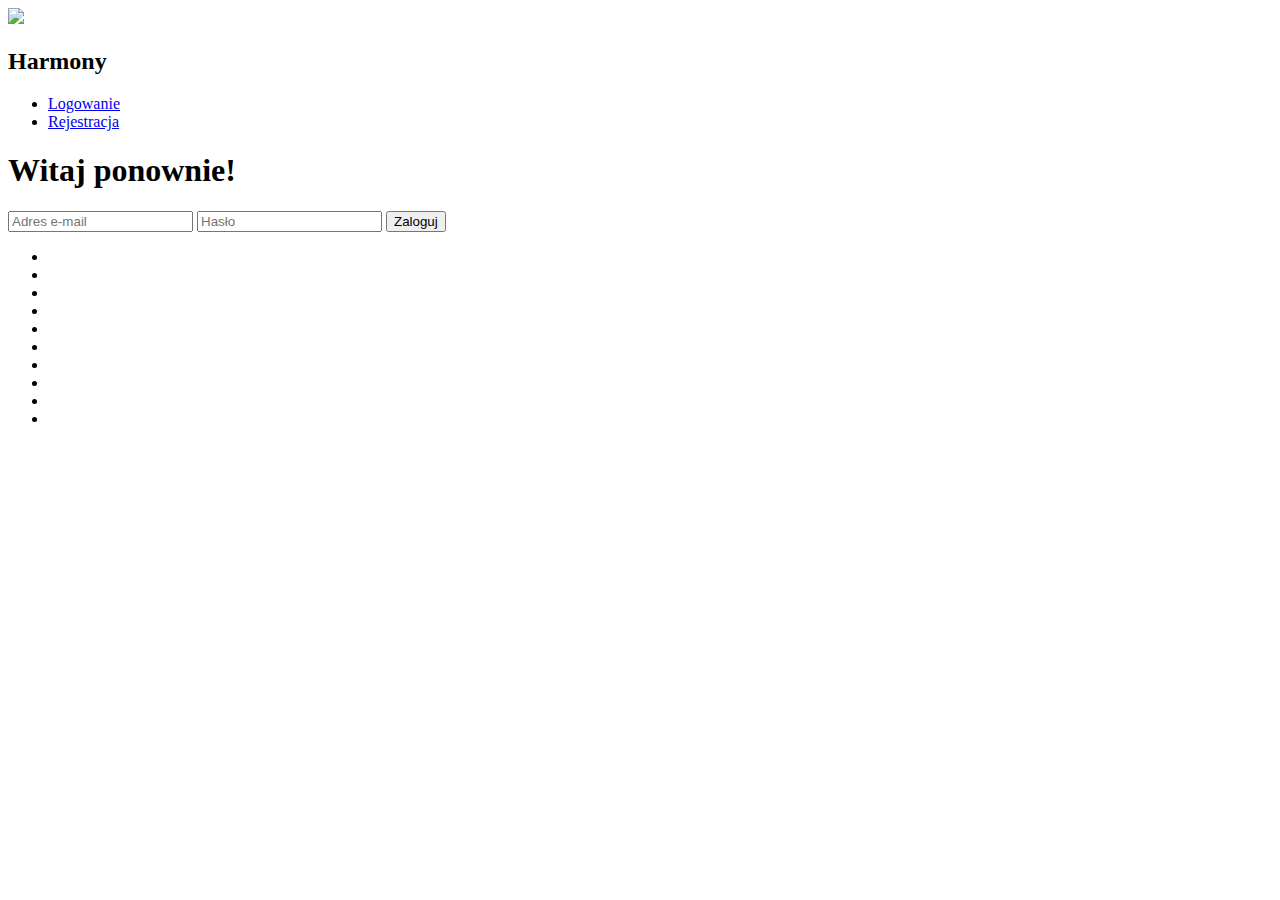
==== front-end/index.html @ e16ac70d "Add files via upload" ====
<!DOCTYPE html>
<html lang="en">
  <head>
    <meta charset="utf-8">
    <meta http-equiv="X-UA-Compatible" content="IE=edge">
    <meta name="viewport" content="width=device-width, initial-scale=1">
    <!-- The above 3 meta tags *must* come first in the head; any other head content must come *after* these tags -->
    <title>Bootstrap 101 Template</title>

    <!-- Bootstrap -->
    <link href="css/bootstrap.min.css" rel="stylesheet">
    <link href="css/style.css" rel="stylesheet">
    <link href="css/login.css" rel="stylesheet">

    <!-- HTML5 shim and Respond.js for IE8 support of HTML5 elements and media queries -->
    <!-- WARNING: Respond.js doesn't work if you view the page via file:// -->
    <!--[if lt IE 9]>
      <script src="https://oss.maxcdn.com/html5shiv/3.7.2/html5shiv.min.js"></script>
      <script src="https://oss.maxcdn.com/respond/1.4.2/respond.min.js"></script>
    <![endif]-->
  </head>
  <body>
      <div class="wrapper">
      <header>
        <div class="container container-custom">
            <div class="col-md-12" id="panel-top">
                <div class="col-xs-6">
                    <img src="img/logo.png" class="img-responsive">
                    <h2>Harmony</h2>
                </div>
                <div class="col-xs-6">
                    <ul class="pull-right">
                        <li><a href="index.html">Logowanie</a></li>
                        <li><a href="rejestracja.html">Rejestracja</a></li>
                    </ul>
                </div>
            </div>
            <div class="col-md-12" id="panel-body">
                <h1 class="text-center">Witaj <span>ponownie!</span></h1>
                
            <form class="form">
                <input type="text" placeholder="Adres e-mail">
                <input type="password" placeholder="Hasło">
                <button type="submit" id="login-button">Zaloguj</button>
            </form>

            </div>
        </div>
      </header>
      
      <ul class="bg-bubbles">
		<li></li>
		<li></li>
		<li></li>
		<li></li>
		<li></li>
		<li></li>
		<li></li>
		<li></li>
		<li></li>
		<li></li>
      </ul>
</div>
    <!-- jQuery (necessary for Bootstrap's JavaScript plugins) -->
    <script src="https://ajax.googleapis.com/ajax/libs/jquery/1.11.3/jquery.min.js"></script>
      <script src="js/main.js"></script>
    <!-- Include all compiled plugins (below), or include individual files as needed -->
    <script src="js/bootstrap.min.js"></script>
  </body>
</html>
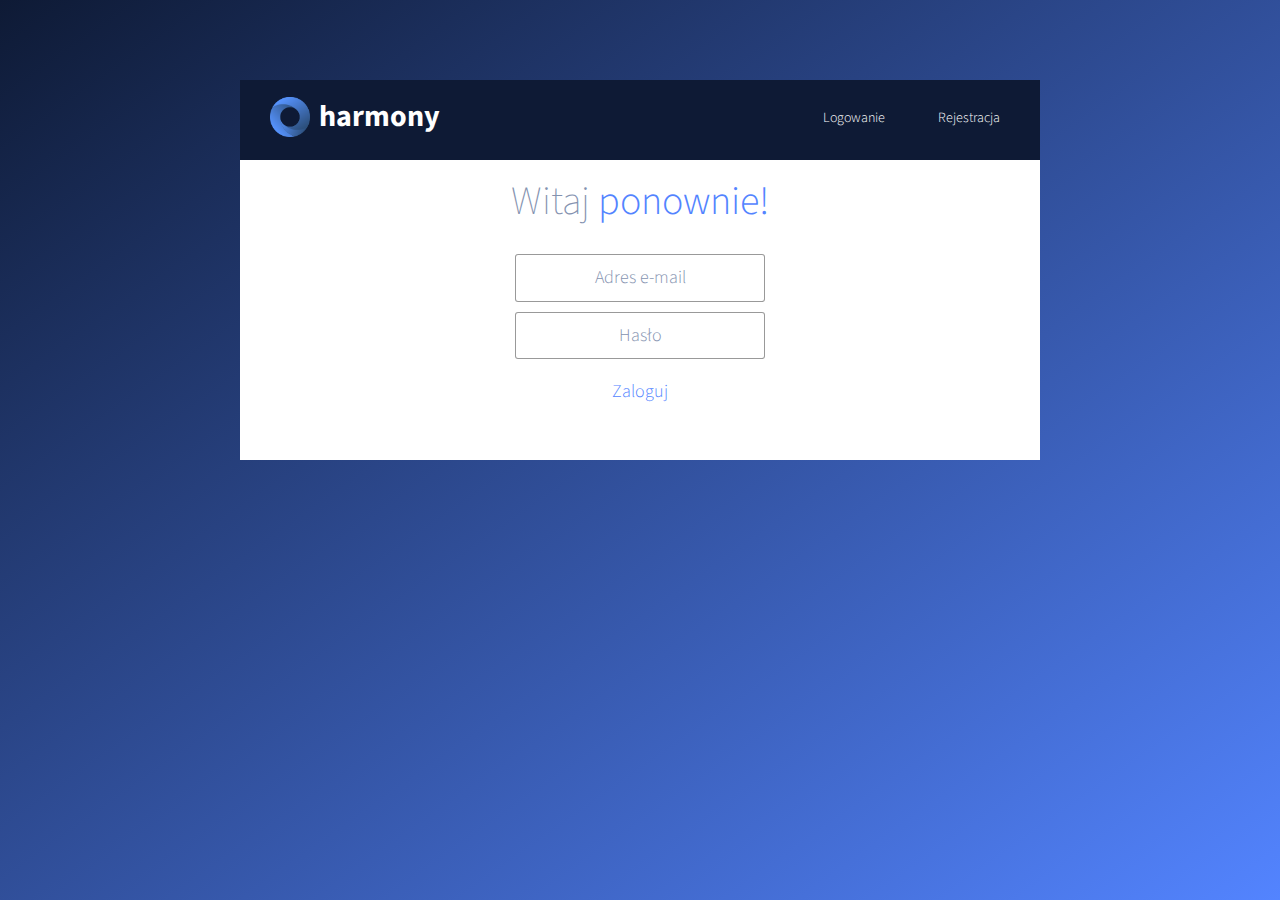
==== commit 1ffe2655: "Dodany front-end użytkownika" ====
--- a/front-end/index.html
+++ b/front-end/index.html
@@ -37,17 +37,17 @@
             </div>
             <div class="col-md-12" id="panel-body">
                 <h1 class="text-center">Witaj <span>ponownie!</span></h1>
-                
+
             <form class="form">
-                <input type="text" placeholder="Adres e-mail">
-                <input type="password" placeholder="Hasło">
+                <input type="text" class="custom-input" placeholder="Adres e-mail">
+                <input type="password" class="custom-input" placeholder="Hasło">
                 <button type="submit" id="login-button">Zaloguj</button>
             </form>
 
             </div>
         </div>
       </header>
-      
+
       <ul class="bg-bubbles">
 		<li></li>
 		<li></li>
@@ -67,4 +67,4 @@
     <!-- Include all compiled plugins (below), or include individual files as needed -->
     <script src="js/bootstrap.min.js"></script>
   </body>
-</html>+</html>
--- a/front-end/css/style.css
+++ b/front-end/css/style.css
@@ -0,0 +1,158 @@
+@import url(https://fonts.googleapis.com/css?family=Roboto:400,100,300,500,900,700&subset=latin,latin-ext);
+
+html,
+body{
+    font-family: 'Roboto', sans-serif;
+}
+
+header{
+/*
+    background-image: url('../img/bg.jpg');
+    background-repeat: no-repeat;
+    background-size:conver;
+    background-position:center center;
+*/
+/*    height: 100vh;*/
+    width: 100vw;
+}
+
+/*nav*/
+
+#panel-top{
+    background-color: #0e1a35;
+    border-radius: 0px;
+    height: 80px;
+    position: relative;
+}
+
+#panel-top img{
+    width: 40px;
+    height: 40px;
+    margin-top: 17px;
+}
+
+#panel-top li{
+    display: inline;
+    color: #fff;
+    list-style: none;
+    padding: 0 25px 0 25px;
+}
+
+#panel-top li a{
+    color: #fff;
+    opacity: 1;
+  -webkit-transition: all 600ms cubic-bezier(0.165, 0.84, 0.44, 1);
+  transition:         all 600ms cubic-bezier(0.165, 0.84, 0.44, 1);
+}
+
+#panel-top li a:hover{
+    text-decoration: none;
+    opacity: 0.7;
+
+}
+
+#panel-top ul{
+    margin-top: 28px;
+    position: absolute;
+    z-index: 9999999999999;
+    right: 0;
+}
+
+#panel-body{
+    background-color: #fff;
+    min-height: 300px;
+}
+
+h1{
+    font-weight: 300;
+    color: #8492af;
+}
+
+h1 span{
+    color: #5384ff;
+}
+
+#panel-top h2{
+    color: #fff;
+    position: absolute;
+    top: 0;
+    left: 5vw;
+    font-weight: 700;
+    text-transform: lowercase;
+}
+
+/*
+#nav{
+    height: 1500px;
+    width: 300px;
+    background-color: #0e1a35;
+    float: left;
+    text-align: center;
+    box-sizing: border-box;
+    line-height: 15px;
+    
+}
+img.img-responsive{
+    padding: 10px 0 0 10px;
+    height: auto;
+    width: auto;
+}
+
+#panel-logo img{
+    width: 50px;
+    height: 50px;
+    position: relative;
+    left: 2%;
+    bottom: 2%;
+    
+
+}
+#panel-logo h2{
+    color: #fff;
+    position: absolute;
+    top: 0;
+    left: 5vw;
+    font-weight: 700;
+    text-transform: lowercase; 
+}
+#panel-home h4{
+    color: #fff;
+    position: absolute;
+    top: 0;
+    left: 4vw;
+    font-weight: 700;
+}
+*/
+
+/*
+
+#nav ul {
+    list-style-type: none;
+    margin: 0;
+    padding: 0;
+    width: 300px;
+    background-color: #0e1a35;
+}
+
+#nav li a {
+    display: block;
+    color: #ffffff;
+    padding: 8px 0 8px 16px;
+    height: 80px;
+    text-decoration: none;
+    font-size: 20px;
+}
+
+
+#nav li a:hover {
+    background-color:#5384ff;
+    opacity: 0.5;
+    color: white;
+}
+
+
+#nav li #home a{
+    background-image: url(img/home_icon.jpg);
+    width: 100px;
+}*/
+
--- a/front-end/css/login.css
+++ b/front-end/css/login.css
@@ -0,0 +1,273 @@
+@import url(http://fonts.googleapis.com/css?family=Source+Sans+Pro:200,300);
+* {
+  box-sizing: border-box;
+  margin: 0;
+  padding: 0;
+  font-weight: 300;
+}
+body {
+  font-family: 'Source Sans Pro', sans-serif;
+  color: #8492af;
+  font-weight: 300;
+}
+body ::-webkit-input-placeholder {
+  /* WebKit browsers */
+  font-family: 'Source Sans Pro', sans-serif;
+  color: #8492af;
+  font-weight: 300;
+}
+body :-moz-placeholder {
+  /* Mozilla Firefox 4 to 18 */
+  font-family: 'Source Sans Pro', sans-serif;
+  color: #8492af;
+  opacity: 1;
+  font-weight: 300;
+}
+body ::-moz-placeholder {
+  /* Mozilla Firefox 19+ */
+  font-family: 'Source Sans Pro', sans-serif;
+  color: #8492af;
+  opacity: 1;
+  font-weight: 300;
+}
+body :-ms-input-placeholder {
+  /* Internet Explorer 10+ */
+  font-family: 'Source Sans Pro', sans-serif;
+  color: #8492af;
+  font-weight: 300;
+}
+
+
+
+.wrapper {
+  background: #50a3a2;
+  background: -webkit-linear-gradient(top left,  #0e1a35 0%, #5384ff 100%);
+  background: linear-gradient(to bottom right,   #0e1a35 0%, #5384ff 100%);
+     position: absolute;
+top: 50%;
+left: 0;
+width: 100%;
+height: 100%;
+margin-top: -50vh;
+/*overflow: hidden;*/
+overflow-x: hidden;
+}
+.wrapper.form-success .container h1 {
+  -webkit-transform: translateY(85px);
+          transform: translateY(85px);
+}
+.container-custom {
+  max-width: 800px;
+  margin: 0 auto;
+  padding: 80px 0;
+  height: 400px;
+  text-align: center;
+}
+.container-custom h1 {
+  font-size: 40px;
+  -webkit-transition-duration: 1s;
+          transition-duration: 1s;
+  -webkit-transition-timing-function: ease-in-put;
+          transition-timing-function: ease-in-put;
+  font-weight: 200;
+}
+form {
+  padding: 20px 0;
+  position: relative;
+  z-index: 2;
+}
+form input {
+/*
+  -webkit-appearance: none;
+     -moz-appearance: none;
+          appearance: none;
+*/
+  outline: 0;
+  border: 1px solid rgba(0, 0, 0, 0.4);
+  background-color: rgba(255, 255, 255, 0.2);
+  width: 250px;
+  border-radius: 3px;
+  padding: 10px 15px;
+  margin: 0 auto 10px auto;
+  display: block;
+  text-align: center;
+  font-size: 18px;
+  color:  #8492af;
+  -webkit-transition-duration: 0.25s;
+          transition-duration: 0.25s;
+  font-weight: 300;
+}
+form input:hover {
+  background-color: rgba(255, 255, 255, 0.4);
+}
+/*form input:focus {*/
+.custom-input:focus{
+  background-color: white;
+  width: 300px;
+  color: #5384ff;
+}
+
+.custom-label{
+    margin: 0 auto;
+    display: inline-flex;
+}
+
+.custom-label input{
+    width: 20px;
+}
+
+form button {
+  -webkit-appearance: none;
+     -moz-appearance: none;
+          appearance: none;
+  outline: 0;
+  background-color: white;
+  border: 0;
+  padding: 10px 15px;
+  color: #5384ff;
+  border-radius: 3px;
+  width: 250px;
+  cursor: pointer;
+  font-size: 18px;
+  -webkit-transition-duration: 0.25s;
+          transition-duration: 0.25s;
+}
+form button:hover {
+  background-color: #f5f7f9;
+}
+.bg-bubbles {
+  position: absolute;
+  top: 0;
+  left: 0;
+  width: 100%;
+  height: 100%;
+  z-index: 1;
+}
+.bg-bubbles li {
+  position: absolute;
+  list-style: none;
+  display: block;
+  width: 40px;
+  height: 40px;
+  background-color: rgba(255, 255, 255, 0.15);
+  bottom: -160px;
+  -webkit-animation: square 25s infinite;
+  animation: square 25s infinite;
+  -webkit-transition-timing-function: linear;
+  transition-timing-function: linear;
+}
+.bg-bubbles li:nth-child(1) {
+  left: 10%;
+}
+.bg-bubbles li:nth-child(2) {
+  left: 20%;
+  width: 80px;
+  height: 80px;
+  -webkit-animation-delay: 2s;
+          animation-delay: 2s;
+  -webkit-animation-duration: 17s;
+          animation-duration: 17s;
+}
+.bg-bubbles li:nth-child(3) {
+  left: 25%;
+  -webkit-animation-delay: 4s;
+          animation-delay: 4s;
+}
+.bg-bubbles li:nth-child(4) {
+  left: 40%;
+  width: 60px;
+  height: 60px;
+  -webkit-animation-duration: 22s;
+          animation-duration: 22s;
+  background-color: rgba(255, 255, 255, 0.25);
+}
+.bg-bubbles li:nth-child(5) {
+  left: 70%;
+}
+.bg-bubbles li:nth-child(6) {
+  left: 80%;
+  width: 120px;
+  height: 120px;
+  -webkit-animation-delay: 3s;
+          animation-delay: 3s;
+  background-color: rgba(255, 255, 255, 0.2);
+}
+.bg-bubbles li:nth-child(7) {
+  left: 32%;
+  width: 160px;
+  height: 160px;
+  -webkit-animation-delay: 7s;
+          animation-delay: 7s;
+}
+.bg-bubbles li:nth-child(8) {
+  left: 55%;
+  width: 20px;
+  height: 20px;
+  -webkit-animation-delay: 15s;
+          animation-delay: 15s;
+  -webkit-animation-duration: 40s;
+          animation-duration: 40s;
+}
+.bg-bubbles li:nth-child(9) {
+  left: 25%;
+  width: 10px;
+  height: 10px;
+  -webkit-animation-delay: 2s;
+          animation-delay: 2s;
+  -webkit-animation-duration: 40s;
+          animation-duration: 40s;
+  background-color: rgba(255, 255, 255, 0.3);
+}
+.bg-bubbles li:nth-child(10) {
+  left: 90%;
+  width: 160px;
+  height: 160px;
+  -webkit-animation-delay: 11s;
+          animation-delay: 11s;
+}
+@-webkit-keyframes square {
+  0% {
+    -webkit-transform: translateY(0);
+            transform: translateY(0);
+  }
+  100% {
+    -webkit-transform: translateY(-700px) rotate(600deg);
+            transform: translateY(-700px) rotate(600deg);
+  }
+}
+@keyframes square {
+  0% {
+    -webkit-transform: translateY(0);
+            transform: translateY(0);
+  }
+  100% {
+    -webkit-transform: translateY(-700px) rotate(600deg);
+            transform: translateY(-700px) rotate(600deg);
+  }
+}
+
+#login-button{
+    opacity: 1;
+  -webkit-transition: all 600ms cubic-bezier(0.165, 0.84, 0.44, 1);
+  transition:         all 600ms cubic-bezier(0.165, 0.84, 0.44, 1);
+    display: block;
+    margin: 0 auto;
+}
+
+#login-button:hover{
+    opacity: 0.7;
+}
+
+
+
+@media all and ( max-width: 991px ) {
+
+    h1{
+        margin: 0;
+        font-size: 20px !important;
+        padding-top: 20px;
+    }
+    
+}
+
+    